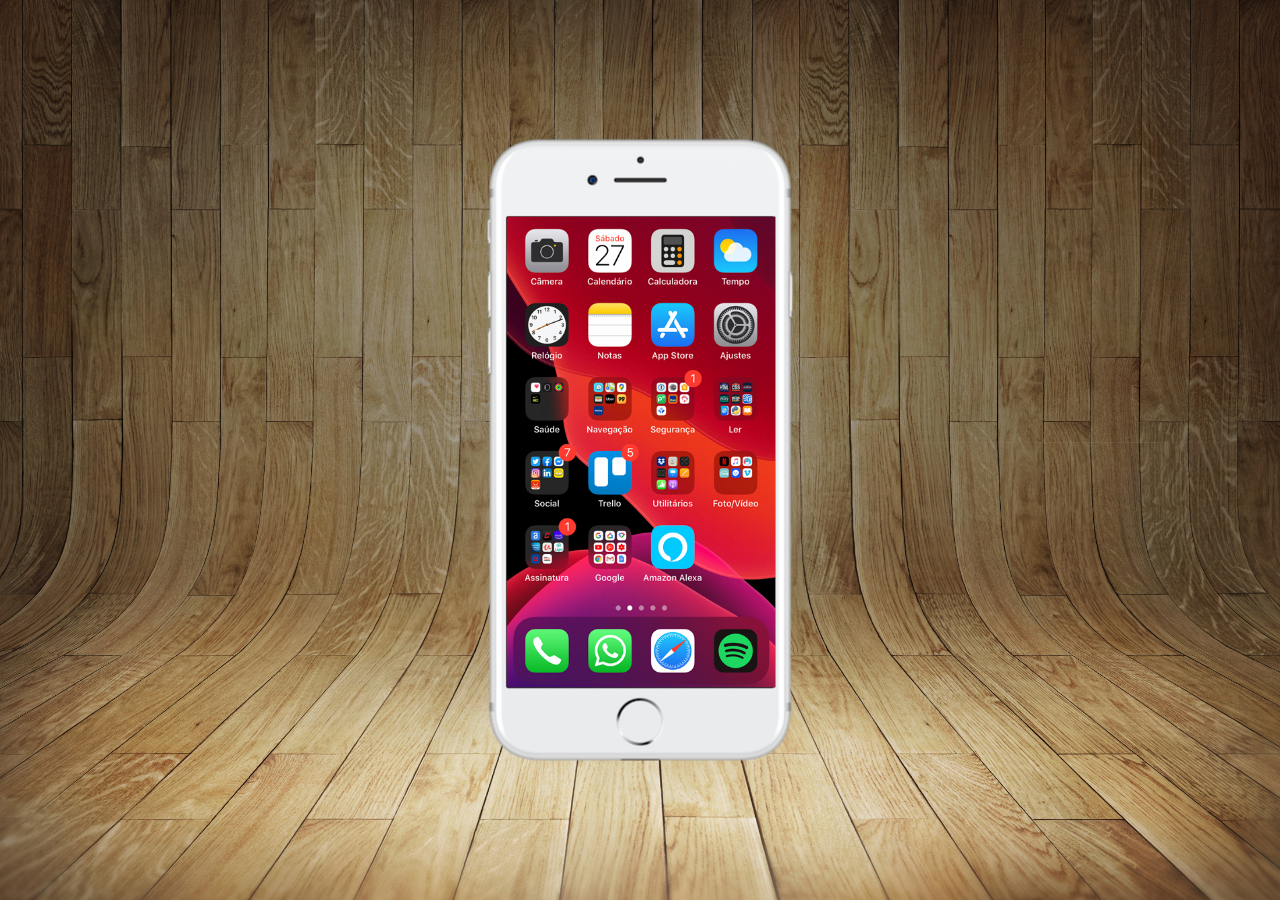
==== index.html @ 172d1707 "criei tela home" ====
<!DOCTYPE html>
<html lang="pt-br">
<head>
    <meta charset="UTF-8">
    <meta http-equiv="X-UA-Compatible" content="IE=edge">
    <meta name="viewport" content="width=device-width, initial-scale=1.0">
    <title>Projeto Redes Sociais</title>

  <link rel="stylesheet" href="estilos/style.css">
   
</head>
<body>
    <main>
        <section id="telefone">
           <iframe src="./home.html" name="tela" id="tela" frameborder="0"></iframe>
        </section>

        <section id="redes-sociais"></section>
    </main>
    
</body>
</html>
---- estilos/style.css ----
@charset "YTF-8";

*{
    margin: 0;
    padding: 0;
    font-family: Arial, Helvetica, sans-serif;
}

body{
    background: url('../imagens/fundo-madeira.jpg') no-repeat top center;
    background-size: cover;
    background-attachment: fixed;
}

html, body{
    height: 100vh;
    width: 100vw;
    background-color: black;
}

main{
    height: 100vh;
    position: relative;
}

section#telefone{
    height: 627px;
    width: 311px;
    position: absolute;
    top: 50%;
    left: 50%;
    transform: translate(-50%, -50%);
    background: url('../imagens/frame-iphone.png') no-repeat;
}

iframe#tela{
    position: relative;
    top: 80px;
    left: 22px;
    width:269px ;
    height: 471px;
}
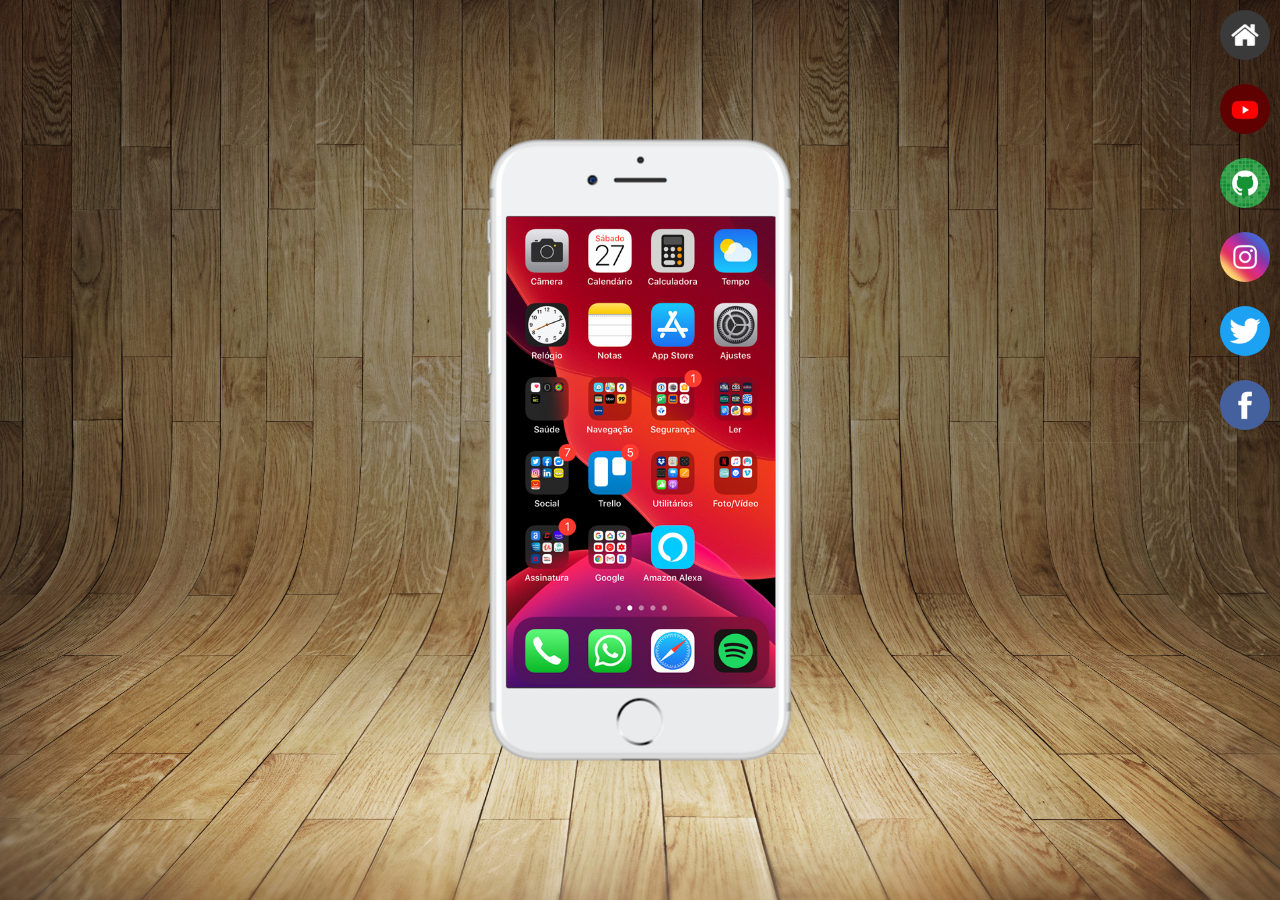
==== commit 5cfa2bed: "criei botoes laterais" ====
--- a/index.html
+++ b/index.html
@@ -12,10 +12,23 @@
 <body>
     <main>
         <section id="telefone">
-           <iframe src="./home.html" name="tela" id="tela" frameborder="0"></iframe>
+           <iframe src="./home.html" name="tela" id="tela" frameborder="0">
+            Seu navegador não é compatível com isso!
+           </iframe>
         </section>
 
-        <section id="redes-sociais"></section>
+        <section id="redes-sociais">
+
+       <a href="./imagens/tela-home.jpg" target="tela">
+        <img src="./imagens/logo-home.jpg" alt="Home">
+       </a><br>
+       <a href="imagens/tela-youtube.png" target="tela"><img src="./imagens/logo-youtube.jpg" alt="YouTube"></a><br>
+       <a href="./imagens/tela-github.jpg" target="tela"><img src="./imagens/logo-github.jpg" alt="GitHub"></a><br>
+       <a href="./imagens/tela-instagram.jpg" target="tela"><img src="./imagens/logo-instagram.jpg" alt="Instagram"></a><br>
+       <a href="./imagens/tela-twitter.jpg" target="tela"><img src="./imagens/logo-twitter.png" alt="Twitter"></a><br>
+       <a href="./imagens/tela-facebook.jpg" target="tela"><img src="./imagens/logo-facebook.jpg" alt="Facebook"></a>
+    </section>
+       
     </main>
     
 </body>
--- a/estilos/style.css
+++ b/estilos/style.css
@@ -39,4 +39,25 @@
     left: 22px;
     width:269px ;
     height: 471px;
-}+}
+
+section#redes-sociais img{
+    width: 50px;
+    padding: 10px;
+    border-radius: 50%;
+   
+
+}
+
+section#redes-sociais{
+    text-align: right;
+}
+section#redes-sociais img:hover{
+    border: 2px solid white;
+    transform: translate(-3px, -3px);
+    box-sizing: border-box;
+    transition: transform .3s border 1s;
+}
+
+
+
